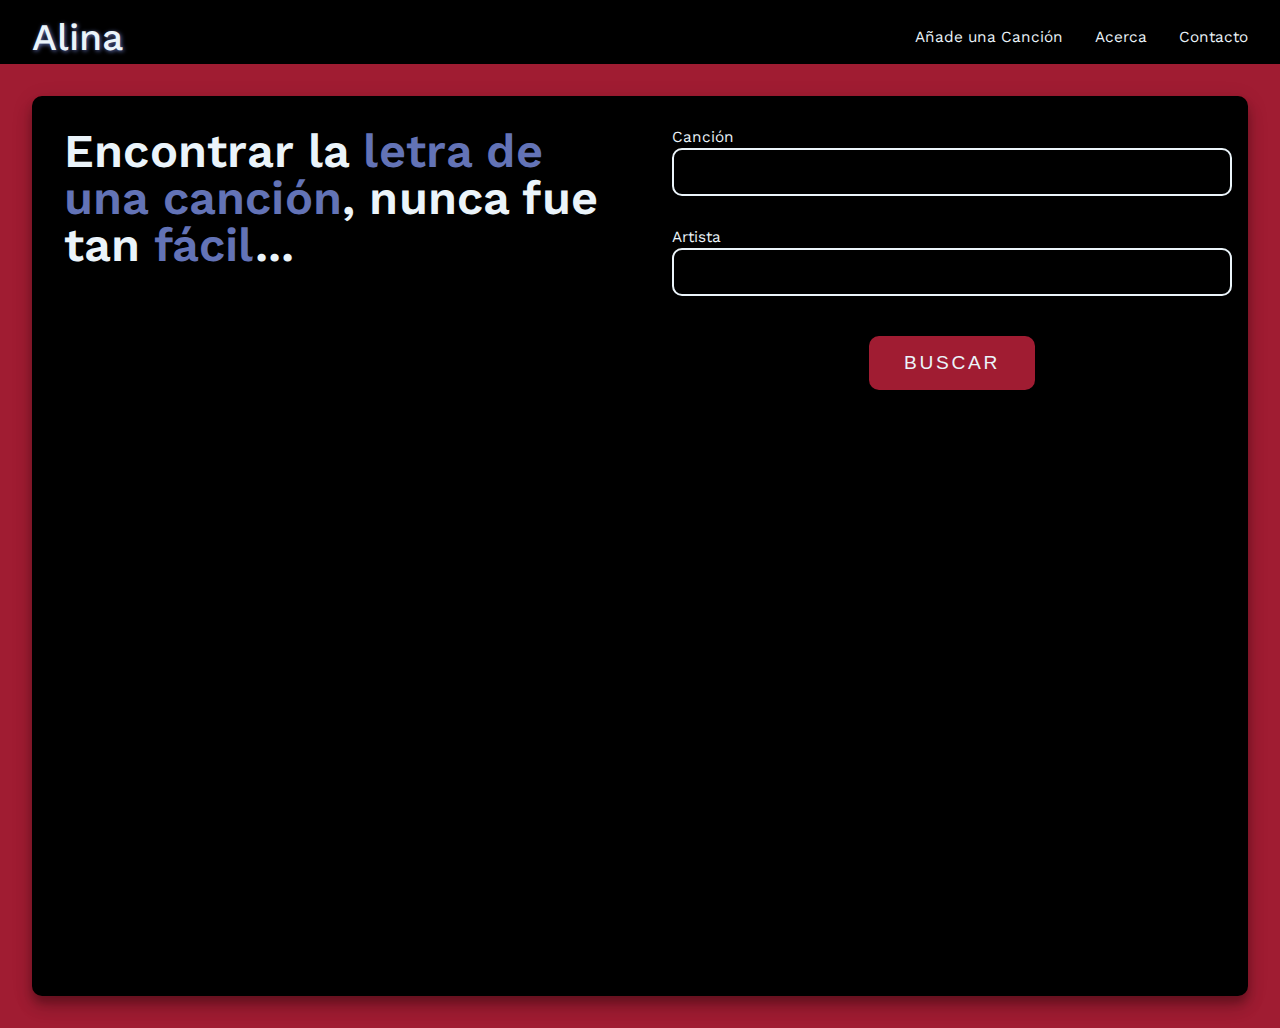
==== index.html @ 4f334a30 "first commit" ====
<!DOCTYPE html>
<html lang="en">

<head>
  <meta charset="UTF-8">
  <meta name="viewport" content="width=device-width, initial-scale=1.0">
  <meta name="application-name" content="Josué Cuevas">
  <meta name="theme-color" content="#a01c32">
  <meta property="og:type" content="web-app">
  <meta name="twitter:card" content="summary">
  <meta name="twitter:site" content="alina.app">
  <!--  -->
  <meta property="og:title" content="alina.app">
  <meta property="og:description"
    content="Una web app desarrollada para facilitar la búsqueda de la letra de tus canciones favoritas de una manera rápida, sencilla y cómoda. Al mismo tiempo este software te brinda información adicional sobre el artista que estás buscando !Todo en un mismo sitio!">
  <meta property="og:image" content="https://alina.netlify.app/assets/banner.png">
  <meta property="og:url" content="https://alina.netlify.app/">
  <meta content="https://alina.netlify.app/" property="twtter:url">
  <meta content="https://alina.netlify.app/assets/banner.png" property="twitter:image">
  <meta name="twitter:title" property="og:title" contet="alina.app">
  <meta
    content="Una web app desarrollada para facilitar la búsqueda de la letra de tus canciones favoritas de una manera rápida, sencilla y cómoda. Al mismo tiempo este software te brinda información adicional sobre el artista que estás buscando !Todo en un mismo sitio!"
    name="twtter:description" property="og:description">
  <meta name="description"
    content="Una web app desarrollada para facilitar la búsqueda de la letra de tus canciones favoritas de una manera rápida, sencilla y cómoda. Al mismo tiempo este software te brinda información adicional sobre el artista que estás buscando !Todo en un mismo sitio!">
  <link rel="canonical" href="https://alina.netlify.app/">
  <!--  -->
  <link rel="preload" as="style" href="./css/style.css">
  <link rel="preload" as="script" href="./js/index.js">
  <link rel="icon" type="image/svg" href="./assets/favicon.svg">
  <link rel="author" href="./humans.txt">
  <link rel="apple-touch-icon" href="./assets/favicon.svg">
  <link rel="preconnect" href="https://fonts.googleapis.com">
  <link rel="preconnect" href="https://fonts.gstatic.com" crossorigin>
  <link href="https://fonts.googleapis.com/css2?family=Work+Sans:ital,wght@0,400;0,500;0,600;1,700&display=swap"
    rel="stylesheet">
  <link rel="stylesheet"
    href="https://fonts.googleapis.com/css2?family=Material+Symbols+Outlined:opsz,wght,FILL,GRAD@48,400,0,0" />
  <link rel="stylesheet" href="./css/style.css">
  <title>Alina.app</title>
</head>

<body>
  <header class="header">
    <nav class="nav-header">
      <a class="title" href="./">Alina</a>
      <button class="btn-menu flex f-dir-col jc-s-start" type="button">
        <span class="material-symbols-outlined icon-menu">
          menu
        </span>
      </button>
      <section class="desktop-menu">
        <a id="add-a-song">Añade una Canción</a>
        <a href="./acerca/">Acerca </a>
        <a href="./contacto/">Contacto </a>
      </section>
    </nav>
    <div id="menu-hidden" class="menu-hidden">
      <section class="menu-screen"></section>
      <section id="menu" class="menu">
        <button class="btn-menu flex f-dir-col jc-s-start" type="button">
          <span class="material-symbols-outlined icon-menu">
            close
          </span>
        </button>
        <article class=" item-menu m-top-2r"><a id="download-app">Descarga la App <span
              class="material-symbols-outlined menu-icon" id="download-app">
              download
            </span></a></article>
        <article class="item-menu"><a id="add-a-song">Añade una Canción <span
              class="material-symbols-outlined menu-icon" id="add-a-song">
              library_add
            </span></a></article>
        <article class="item-menu"><a href="./acerca/">Acerca <span class="material-symbols-outlined menu-icon">
              info
            </span></a></article>
        <article class="item-menu"><a href="./contacto/">Contacto <span class="material-symbols-outlined menu-icon">
              chat
            </span></a></article>
      </section>
    </div>
  </header>
  <main class="main">
    <section class="desktop-request">
      <h1 class="welcome-text">Encontrar la <span class="third-color">letra de una canción</span>, nunca fue tan <span
          class="third-color">fácil</span>...</h1>
      <form id="form-song" class="song-form">
        <label for="song" class="f-s-12px"> Canción</label>
        <input type="text" name="song" id="song" required autocomplete="off">
        <label for="artist" class="m-top-2r f-s-12px"> Artista</label>
        <input type="text" name="artist" id="artist" required autocomplete="off">
        <input type="submit" value="Buscar" class="btn-submit">
      </form>
    </section>
    <img src="./assets/three-dots.svg" alt="Cargando..." id="loader" class="loader d-none">
    <section class="request">
      <article id="song-answer" class="song-answer"></article>
      <article id="artist-answer" class="artist-answer"></article>
    </section>
  </main>
  <script src="./js/index.js" type="module"></script>
</body>

</html>
---- css/style.css ----
/* @link https://utopia.fyi/type/calculator?c=320,21,1.2,1140,24,1.25,5,4,&s=0.75|0.5|0.25,1.5|2|3|4|6,s-l */
/* ******* Custom Properties ***** */

:root {
  --step--4: clamp(0.61rem, calc(0.64rem + -0.04vw), 0.63rem);
  --step--3: clamp(0.77rem, calc(0.76rem + 0.02vw), 0.76rem);
  --step--2: clamp(0.96rem, calc(0.89rem + 0.1vw), 0.91rem);
  --step--1: clamp(1.2rem, calc(1.05rem + 0.21vw), 1.09rem);
  --step-0: clamp(1.31rem, calc(1.24rem + 0.37vw), 1.5rem);
  --step-1: clamp(1.58rem, calc(1.46rem + 0.59vw), 1.88rem);
  --step-2: clamp(1.89rem, calc(1.71rem + 0.89vw), 2.34rem);
  --step-3: clamp(2.27rem, calc(2.01rem + 1.29vw), 2.93rem);
  --step-4: clamp(2.72rem, calc(2.36rem + 1.83vw), 3.66rem);
  --step-5: clamp(3.27rem, calc(2.75rem + 2.56vw), 4.58rem);

  --main-font: "Work Sans", sans-serif;
  --bg-parent-color: #a01c32;
  --bg-parent-alpha-color: #a01c32bf;
  --bg-color: #000;
  --bg-alpha-color: #000000bf;
  --border-color: #6373b6;
  --border-alpha-color: #6373b6bf;
  --text-color: #ebf4fa;
  --text-alpha-color: #ebf4fabf;

  /* Gray-scale */

  --white-color: #fff;
  --gray-light-color: #f3f3f3;
  --gray-color: #ccc;
  --gray-dark-color: #666;
  --black-color: #000;

  --white-alpha-color: #ffffff80;
  --black-alpha-color: #12121202;
}

/* ********* Reset ******* */

html {
  box-sizing: border-box;
  font-size: 16px;
  font-family: var(--main-font);
  line-height: 1.3;
  scroll-behavior: smooth;
  background-color: var(--bg-parent-color);
  color: var(--text-color);
}

*,
*::after,
*::before {
  box-sizing: inherit;
}

body {
  margin: 0;
  overflow-x: hidden;
}

a {
  text-decoration: none;
}

h1,
h2,
h3,
h4,
h5 {
  margin: 0 auto;
}

img {
  width: 100%;
  height: auto;
}

/* ****** Componenetes ****** */

.btn:hover,
.btn-menu:hover,
.btn-submit:hover {
  opacity: 0.9;
  cursor: pointer;
}

.btn-submit {
  max-width: 100.31px;
  max-height: 52px;
  width: 30vw;
  height: 15vw;
  margin-top: 2.5rem;
  align-self: center;
  border-radius: 10px;
  border: 0;
  font-size: var(--step--3);
  line-height: 1rem;
  letter-spacing: 1.35px;
  text-transform: uppercase;
  font-weight: 500;
  color: var(--text-color);
  background-color: var(--bg-parent-color);
  box-shadow: 0px 6px 10px rgba(0, 0, 0, 0.14), 0px 1px 18px rgba(0, 0, 0, 0.12),
    0px 3px 5px rgba(0, 0, 0, 0.2);
}

.header {
  position: sticky;
  width: 100%;
  height: 4rem;
  background-color: var(--bg-color);
}
.loader {
  display: block;
  width: 10vw;
  height: 2rem;
  margin: 2rem auto;
}
.main {
  min-height: 100vh;
  margin: 1rem;
  border-radius: 10px;
  background-color: var(--bg-color);
  box-shadow: 0px 12px 17px rgba(0, 0, 0, 0.14),
    0px 5px 22px rgba(0, 0, 0, 0.12), 0px 7px 8px rgba(0, 0, 0, 0.2);
}
@media screen and (min-width: 520px) {
  .main-x {
    margin-left: auto !important;
    margin-right: auto !important;
  }
}

.menu-container {
  flex-direction: column;
}

/* ****** Utilities ****** */
.a-item-center {
  align-items: center;
}

.bg-first-color {
  background-color: var(--bg-parent-color) !important;
}

.bg-second-color {
  background-color: var(--bg-color) !important;
}

.bg-third-color {
  background-color: var(--border-color) !important;
}

.bg-color-gray {
  background-color: var(--gray-light-color) !important;
}

.bold {
  font-weight: bold !important;
}
.d-none {
  display: none;
}
.flex {
  display: flex !important;
}
.f-center {
  justify-content: center !important;
}
.f-dir-col {
  flex-direction: column;
}
.f-s-12px {
  font-size: var(--step--3);
}
.f-wrap {
  flex-wrap: wrap !important;
}
.h-25vw {
  height: 25vw !important;
}
.h-50vw {
  height: 50vw !important;
}
.inline {
  display: inline !important;
}
.jc-s-between {
  justify-content: space-between !important;
}
.jc-s-end {
  justify-content: end !important;
}
.jc-s-evenly {
  justify-content: space-evenly !important;
}
.jc-s-start {
  justify-content: start !important;
}
.m-0 {
  margin: 0 !important;
}
.m-top-1r {
  margin-top: 1rem !important;
}
.m-top-2r {
  margin-top: 2rem !important;
}
.m-right-2r {
  margin-right: 2rem !important;
}
.m-bottom-1r {
  margin-bottom: 1rem !important;
}
.max-w-480 {
  max-width: 480px !important;
}
.radius-50 {
  border-radius: 50% !important;
}

.radius-10px {
  border-radius: 10px !important;
}
.p-0 {
  padding: 0 !important;
}
.p-1r {
  padding: 1rem !important;
}
.sm-icon {
  font-size: var(--step-1);
}
.t-color {
  color: var(--text-color);
}
.t-center {
  text-align: center !important;
}
.t-shadow-fsx {
  text-shadow: 0.6px 0.6px 4px var(--border-color);
}
.third-color {
  color: var(--border-color);
}

.w-25vw {
  width: 25vw !important;
}
.w-45 {
  width: 45% !important;
}
.w-50vw {
  width: 50vw !important;
}
.w-80 {
  width: 80% !important;
}
.w-100 {
  width: 100% !important;
}
.z-i--1 {
  z-index: -1;
}
/* ****** Site Styles ***** */

/* Header */

.btn-menu {
  width: var(--step-3);
  height: var(--step-3);
  padding: 0;
  border: 0;
  background-color: transparent;
}
.desktop-menu {
  display: none;
}
.icon-menu {
  width: 2rem;
  height: 2rem;
  font-size: var(--step-3) !important;
  align-self: center;
  color: var(--text-color);
}

/* starts menu */

.item-menu {
  margin-bottom: 1.5rem;
}

.item-menu a {
  display: flex;
  justify-content: space-between;
  align-items: center;
  width: 55vw;
  height: 10.31vw;
  padding-left: 0.5rem;
  color: var(--text-color);
  cursor: pointer;
}

.menu {
  position: absolute;
  top: 0;
  right: 0;
  z-index: 999;
  display: flex;
  flex-flow: column nowrap;
  align-items: flex-end;
  width: 65vw;
  height: 100vh;
  padding: 0.8rem 2rem;
  color: var(--text-color);
  background-color: var(--bg-color);
}
.menu-hidden {
  position: fixed;
  top: 0;
  right: 0;
  bottom: 0;
  left: 0;
  transform: translateX(100%);
  transition: transform 200ms ease-in-out;
}
.menu-screen {
  position: fixed;
  top: 0;
  right: 0;
  bottom: 0;
  left: 0;
  z-index: 998;
  background-color: var(--bg-alpha-color);
}

.show {
  transform: translateX(0);
  transition: transform 200ms ease-in-out;
}

/*end menu*/

.nav-header {
  padding: 0.8rem 2rem;
  display: flex;
  flex-wrap: wrap;
  justify-content: space-between;
}

.title {
  font-size: var(--step-1);
  font-weight: 500;
  text-shadow: 0.6px 0.6px 4px var(--border-color);
  color: var(--text-color);
}

/* end header */

/* Main */

/*-- start request */
.artist-answer,
.song-answer {
  margin: 2rem 1rem;
}
.artist-answer h2,
.song-title {
  font-weight: 500;
  font-size: var(--step-3);
  line-height: 38px;
  color: var(--text-color);
}
.artist-answer img {
  display: block;
  padding: 1rem;
  margin-left: auto;
  margin-right: auto;
}

.artist-answer p {
  text-align: left;
  padding-bottom: 1rem;
  font-weight: 400;
  font-size: var(--step--1);
  line-height: 22px;
}

.lyrics {
  margin: 1rem;
  font-weight: 400;
  font-size: var(--step--1);
  line-height: 19px;
  white-space: pre-wrap;
}

/* ---error request */
.sorry-message {
  font-style: normal;
  font-weight: 400;
  font-size: var(--step-3);
  line-height: 38px;
}
.error-message {
  font-weight: 400;
  font-size: var(--step--1);
  line-height: 19px;
}
/* ---end error request */
/*-- end request */
.song-form {
  display: flex;
  flex-flow: column wrap;
  align-items: flex-start;
  height: auto;
  padding: 0;
  margin-left: 1rem;
  margin-right: 1rem;
}

.song-form input[type="text"] {
  width: 100%;
  height: 3rem;
  padding: 1rem;
  flex-grow: 0;
  order: 0;
  border: 2px solid var(--text-color);
  border-radius: 10px;
  font-size: var(--step-0);
  background-color: transparent;
  color: var(--text-color);
}

.song-form input[type="text"]:focus {
  border-color: var(--border-color);
  outline: var(--border-color);
}

.welcome-text,
.about h1 {
  padding: 2rem 1rem;
  font-weight: 600;
  font-size: var(--step-3);
  line-height: var(--step-3);
  letter-spacing: 0.18px;
  color: var(--text-color);
}

/*--about page styles  */
.about cite {
  position: relative;
  display: block;
  font-style: normal;
  font-size: var(--step--3);
  text-align: end;
}
.about h2 {
  font-size: var(--step-1);
}

.about p {
  font-size: var(--step--1);
}

/*--about page styles ends */

/* main ends */
/* Tablet design */

@media screen and (min-width: 768px) {
  /* header */

  .btn-menu {
    width: var(--step-4);
    height: var(--step-4);
    margin-right: 0.5rem;
  }

  .icon-menu {
    font-size: var(--step-4) !important;
  }

  .header {
    height: 5rem;
  }
  .title {
    font-size: var(--step-3);
  }
  /* menu */

  .menu {
    width: 36.89vw;
  }
  .item-menu {
    width: 100%;
  }
  .item-menu a {
    width: 100%;
  }

  /* main */
  .main {
    margin: 3rem 2rem 2rem 2rem;
  }

  /* --start form */
  .song-form label {
    font-size: var(--step--2);
  }
  .btn-submit {
    max-width: 17.7vw;
    max-height: 9.17vw;
    align-self: flex-end;
    font-size: var(--step--1);
    letter-spacing: 2.7px;
  }
  /* --end form */
  /* --request */
  .request {
    display: grid;
    grid-template-columns: repeat(auto-fit, minmax(306px, 1fr));
    gap: 2rem;
  }
  /* --end request */

  .welcome-text {
    width: 58.73vw;
    margin-left: 0;
  }
}

/* Desktop Design */

@media screen and (min-width: 1024px) {
  /* header */
  .btn-menu {
    display: none !important;
  }
  .desktop-menu {
    display: flex;
    justify-content: center;
    align-items: center;
    gap: 2rem;
  }
  .desktop-menu a {
    font-size: var(--step--2);
    line-height: 19px;
    color: var(--text-color);
    cursor: pointer;
  }
  .desktop-menu a:hover {
    color: var(--text-alpha-color);
  }
  .header {
    height: 4rem;
  }
  .nav-header {
    height: 4rem;
    max-width: 1280px;
  }
  .title {
    font-size: var(--step-2);
  }
  /* main */

  .desktop-request {
    display: grid;
    grid-template-columns: repeat(auto-fit, minmax(306px, 1fr));
    gap: 2rem;
  }

  .loader {
    position: absolute;
    max-width: 80px;
    left: 45%;
  }
  .main {
    margin: 2rem;
    max-width: 1280px;
  }
  .welcome-text {
    width: 47.42vw;
    padding: 2rem;
  }
  /* form */

  .song-form {
    margin-top: 2rem;
  }

  .btn-submit {
    max-width: 12.94vw;
    max-height: 4.25vw;
    align-self: center;
  }
}

@media screen and (min-width: 1361px) {
  .nav-header,
  .main {
    margin-left: auto !important;
    margin-right: auto !important;
  }
  .welcome-text {
    max-width: 506px;
  }
  .btn-submit {
    max-width: 207.09px;
    max-height: 68.02px;
  }
}
---- css/style.css ----
/* @link https://utopia.fyi/type/calculator?c=320,21,1.2,1140,24,1.25,5,4,&s=0.75|0.5|0.25,1.5|2|3|4|6,s-l */
/* ******* Custom Properties ***** */

:root {
  --step--4: clamp(0.61rem, calc(0.64rem + -0.04vw), 0.63rem);
  --step--3: clamp(0.77rem, calc(0.76rem + 0.02vw), 0.76rem);
  --step--2: clamp(0.96rem, calc(0.89rem + 0.1vw), 0.91rem);
  --step--1: clamp(1.2rem, calc(1.05rem + 0.21vw), 1.09rem);
  --step-0: clamp(1.31rem, calc(1.24rem + 0.37vw), 1.5rem);
  --step-1: clamp(1.58rem, calc(1.46rem + 0.59vw), 1.88rem);
  --step-2: clamp(1.89rem, calc(1.71rem + 0.89vw), 2.34rem);
  --step-3: clamp(2.27rem, calc(2.01rem + 1.29vw), 2.93rem);
  --step-4: clamp(2.72rem, calc(2.36rem + 1.83vw), 3.66rem);
  --step-5: clamp(3.27rem, calc(2.75rem + 2.56vw), 4.58rem);

  --main-font: "Work Sans", sans-serif;
  --bg-parent-color: #a01c32;
  --bg-parent-alpha-color: #a01c32bf;
  --bg-color: #000;
  --bg-alpha-color: #000000bf;
  --border-color: #6373b6;
  --border-alpha-color: #6373b6bf;
  --text-color: #ebf4fa;
  --text-alpha-color: #ebf4fabf;

  /* Gray-scale */

  --white-color: #fff;
  --gray-light-color: #f3f3f3;
  --gray-color: #ccc;
  --gray-dark-color: #666;
  --black-color: #000;

  --white-alpha-color: #ffffff80;
  --black-alpha-color: #12121202;
}

/* ********* Reset ******* */

html {
  box-sizing: border-box;
  font-size: 16px;
  font-family: var(--main-font);
  line-height: 1.3;
  scroll-behavior: smooth;
  background-color: var(--bg-parent-color);
  color: var(--text-color);
}

*,
*::after,
*::before {
  box-sizing: inherit;
}

body {
  margin: 0;
  overflow-x: hidden;
}

a {
  text-decoration: none;
}

h1,
h2,
h3,
h4,
h5 {
  margin: 0 auto;
}

img {
  width: 100%;
  height: auto;
}

/* ****** Componenetes ****** */

.btn:hover,
.btn-menu:hover,
.btn-submit:hover {
  opacity: 0.9;
  cursor: pointer;
}

.btn-submit {
  max-width: 100.31px;
  max-height: 52px;
  width: 30vw;
  height: 15vw;
  margin-top: 2.5rem;
  align-self: center;
  border-radius: 10px;
  border: 0;
  font-size: var(--step--3);
  line-height: 1rem;
  letter-spacing: 1.35px;
  text-transform: uppercase;
  font-weight: 500;
  color: var(--text-color);
  background-color: var(--bg-parent-color);
  box-shadow: 0px 6px 10px rgba(0, 0, 0, 0.14), 0px 1px 18px rgba(0, 0, 0, 0.12),
    0px 3px 5px rgba(0, 0, 0, 0.2);
}

.header {
  position: sticky;
  width: 100%;
  height: 4rem;
  background-color: var(--bg-color);
}
.loader {
  display: block;
  width: 10vw;
  height: 2rem;
  margin: 2rem auto;
}
.main {
  min-height: 100vh;
  margin: 1rem;
  border-radius: 10px;
  background-color: var(--bg-color);
  box-shadow: 0px 12px 17px rgba(0, 0, 0, 0.14),
    0px 5px 22px rgba(0, 0, 0, 0.12), 0px 7px 8px rgba(0, 0, 0, 0.2);
}
@media screen and (min-width: 520px) {
  .main-x {
    margin-left: auto !important;
    margin-right: auto !important;
  }
}

.menu-container {
  flex-direction: column;
}

/* ****** Utilities ****** */
.a-item-center {
  align-items: center;
}

.bg-first-color {
  background-color: var(--bg-parent-color) !important;
}

.bg-second-color {
  background-color: var(--bg-color) !important;
}

.bg-third-color {
  background-color: var(--border-color) !important;
}

.bg-color-gray {
  background-color: var(--gray-light-color) !important;
}

.bold {
  font-weight: bold !important;
}
.d-none {
  display: none;
}
.flex {
  display: flex !important;
}
.f-center {
  justify-content: center !important;
}
.f-dir-col {
  flex-direction: column;
}
.f-s-12px {
  font-size: var(--step--3);
}
.f-wrap {
  flex-wrap: wrap !important;
}
.h-25vw {
  height: 25vw !important;
}
.h-50vw {
  height: 50vw !important;
}
.inline {
  display: inline !important;
}
.jc-s-between {
  justify-content: space-between !important;
}
.jc-s-end {
  justify-content: end !important;
}
.jc-s-evenly {
  justify-content: space-evenly !important;
}
.jc-s-start {
  justify-content: start !important;
}
.m-0 {
  margin: 0 !important;
}
.m-top-1r {
  margin-top: 1rem !important;
}
.m-top-2r {
  margin-top: 2rem !important;
}
.m-right-2r {
  margin-right: 2rem !important;
}
.m-bottom-1r {
  margin-bottom: 1rem !important;
}
.max-w-480 {
  max-width: 480px !important;
}
.radius-50 {
  border-radius: 50% !important;
}

.radius-10px {
  border-radius: 10px !important;
}
.p-0 {
  padding: 0 !important;
}
.p-1r {
  padding: 1rem !important;
}
.sm-icon {
  font-size: var(--step-1);
}
.t-color {
  color: var(--text-color);
}
.t-center {
  text-align: center !important;
}
.t-shadow-fsx {
  text-shadow: 0.6px 0.6px 4px var(--border-color);
}
.third-color {
  color: var(--border-color);
}

.w-25vw {
  width: 25vw !important;
}
.w-45 {
  width: 45% !important;
}
.w-50vw {
  width: 50vw !important;
}
.w-80 {
  width: 80% !important;
}
.w-100 {
  width: 100% !important;
}
.z-i--1 {
  z-index: -1;
}
/* ****** Site Styles ***** */

/* Header */

.btn-menu {
  width: var(--step-3);
  height: var(--step-3);
  padding: 0;
  border: 0;
  background-color: transparent;
}
.desktop-menu {
  display: none;
}
.icon-menu {
  width: 2rem;
  height: 2rem;
  font-size: var(--step-3) !important;
  align-self: center;
  color: var(--text-color);
}

/* starts menu */

.item-menu {
  margin-bottom: 1.5rem;
}

.item-menu a {
  display: flex;
  justify-content: space-between;
  align-items: center;
  width: 55vw;
  height: 10.31vw;
  padding-left: 0.5rem;
  color: var(--text-color);
  cursor: pointer;
}

.menu {
  position: absolute;
  top: 0;
  right: 0;
  z-index: 999;
  display: flex;
  flex-flow: column nowrap;
  align-items: flex-end;
  width: 65vw;
  height: 100vh;
  padding: 0.8rem 2rem;
  color: var(--text-color);
  background-color: var(--bg-color);
}
.menu-hidden {
  position: fixed;
  top: 0;
  right: 0;
  bottom: 0;
  left: 0;
  transform: translateX(100%);
  transition: transform 200ms ease-in-out;
}
.menu-screen {
  position: fixed;
  top: 0;
  right: 0;
  bottom: 0;
  left: 0;
  z-index: 998;
  background-color: var(--bg-alpha-color);
}

.show {
  transform: translateX(0);
  transition: transform 200ms ease-in-out;
}

/*end menu*/

.nav-header {
  padding: 0.8rem 2rem;
  display: flex;
  flex-wrap: wrap;
  justify-content: space-between;
}

.title {
  font-size: var(--step-1);
  font-weight: 500;
  text-shadow: 0.6px 0.6px 4px var(--border-color);
  color: var(--text-color);
}

/* end header */

/* Main */

/*-- start request */
.artist-answer,
.song-answer {
  margin: 2rem 1rem;
}
.artist-answer h2,
.song-title {
  font-weight: 500;
  font-size: var(--step-3);
  line-height: 38px;
  color: var(--text-color);
}
.artist-answer img {
  display: block;
  padding: 1rem;
  margin-left: auto;
  margin-right: auto;
}

.artist-answer p {
  text-align: left;
  padding-bottom: 1rem;
  font-weight: 400;
  font-size: var(--step--1);
  line-height: 22px;
}

.lyrics {
  margin: 1rem;
  font-weight: 400;
  font-size: var(--step--1);
  line-height: 19px;
  white-space: pre-wrap;
}

/* ---error request */
.sorry-message {
  font-style: normal;
  font-weight: 400;
  font-size: var(--step-3);
  line-height: 38px;
}
.error-message {
  font-weight: 400;
  font-size: var(--step--1);
  line-height: 19px;
}
/* ---end error request */
/*-- end request */
.song-form {
  display: flex;
  flex-flow: column wrap;
  align-items: flex-start;
  height: auto;
  padding: 0;
  margin-left: 1rem;
  margin-right: 1rem;
}

.song-form input[type="text"] {
  width: 100%;
  height: 3rem;
  padding: 1rem;
  flex-grow: 0;
  order: 0;
  border: 2px solid var(--text-color);
  border-radius: 10px;
  font-size: var(--step-0);
  background-color: transparent;
  color: var(--text-color);
}

.song-form input[type="text"]:focus {
  border-color: var(--border-color);
  outline: var(--border-color);
}

.welcome-text,
.about h1 {
  padding: 2rem 1rem;
  font-weight: 600;
  font-size: var(--step-3);
  line-height: var(--step-3);
  letter-spacing: 0.18px;
  color: var(--text-color);
}

/*--about page styles  */
.about cite {
  position: relative;
  display: block;
  font-style: normal;
  font-size: var(--step--3);
  text-align: end;
}
.about h2 {
  font-size: var(--step-1);
}

.about p {
  font-size: var(--step--1);
}

/*--about page styles ends */

/* main ends */
/* Tablet design */

@media screen and (min-width: 768px) {
  /* header */

  .btn-menu {
    width: var(--step-4);
    height: var(--step-4);
    margin-right: 0.5rem;
  }

  .icon-menu {
    font-size: var(--step-4) !important;
  }

  .header {
    height: 5rem;
  }
  .title {
    font-size: var(--step-3);
  }
  /* menu */

  .menu {
    width: 36.89vw;
  }
  .item-menu {
    width: 100%;
  }
  .item-menu a {
    width: 100%;
  }

  /* main */
  .main {
    margin: 3rem 2rem 2rem 2rem;
  }

  /* --start form */
  .song-form label {
    font-size: var(--step--2);
  }
  .btn-submit {
    max-width: 17.7vw;
    max-height: 9.17vw;
    align-self: flex-end;
    font-size: var(--step--1);
    letter-spacing: 2.7px;
  }
  /* --end form */
  /* --request */
  .request {
    display: grid;
    grid-template-columns: repeat(auto-fit, minmax(306px, 1fr));
    gap: 2rem;
  }
  /* --end request */

  .welcome-text {
    width: 58.73vw;
    margin-left: 0;
  }
}

/* Desktop Design */

@media screen and (min-width: 1024px) {
  /* header */
  .btn-menu {
    display: none !important;
  }
  .desktop-menu {
    display: flex;
    justify-content: center;
    align-items: center;
    gap: 2rem;
  }
  .desktop-menu a {
    font-size: var(--step--2);
    line-height: 19px;
    color: var(--text-color);
    cursor: pointer;
  }
  .desktop-menu a:hover {
    color: var(--text-alpha-color);
  }
  .header {
    height: 4rem;
  }
  .nav-header {
    height: 4rem;
    max-width: 1280px;
  }
  .title {
    font-size: var(--step-2);
  }
  /* main */

  .desktop-request {
    display: grid;
    grid-template-columns: repeat(auto-fit, minmax(306px, 1fr));
    gap: 2rem;
  }

  .loader {
    position: absolute;
    max-width: 80px;
    left: 45%;
  }
  .main {
    margin: 2rem;
    max-width: 1280px;
  }
  .welcome-text {
    width: 47.42vw;
    padding: 2rem;
  }
  /* form */

  .song-form {
    margin-top: 2rem;
  }

  .btn-submit {
    max-width: 12.94vw;
    max-height: 4.25vw;
    align-self: center;
  }
}

@media screen and (min-width: 1361px) {
  .nav-header,
  .main {
    margin-left: auto !important;
    margin-right: auto !important;
  }
  .welcome-text {
    max-width: 506px;
  }
  .btn-submit {
    max-width: 207.09px;
    max-height: 68.02px;
  }
}
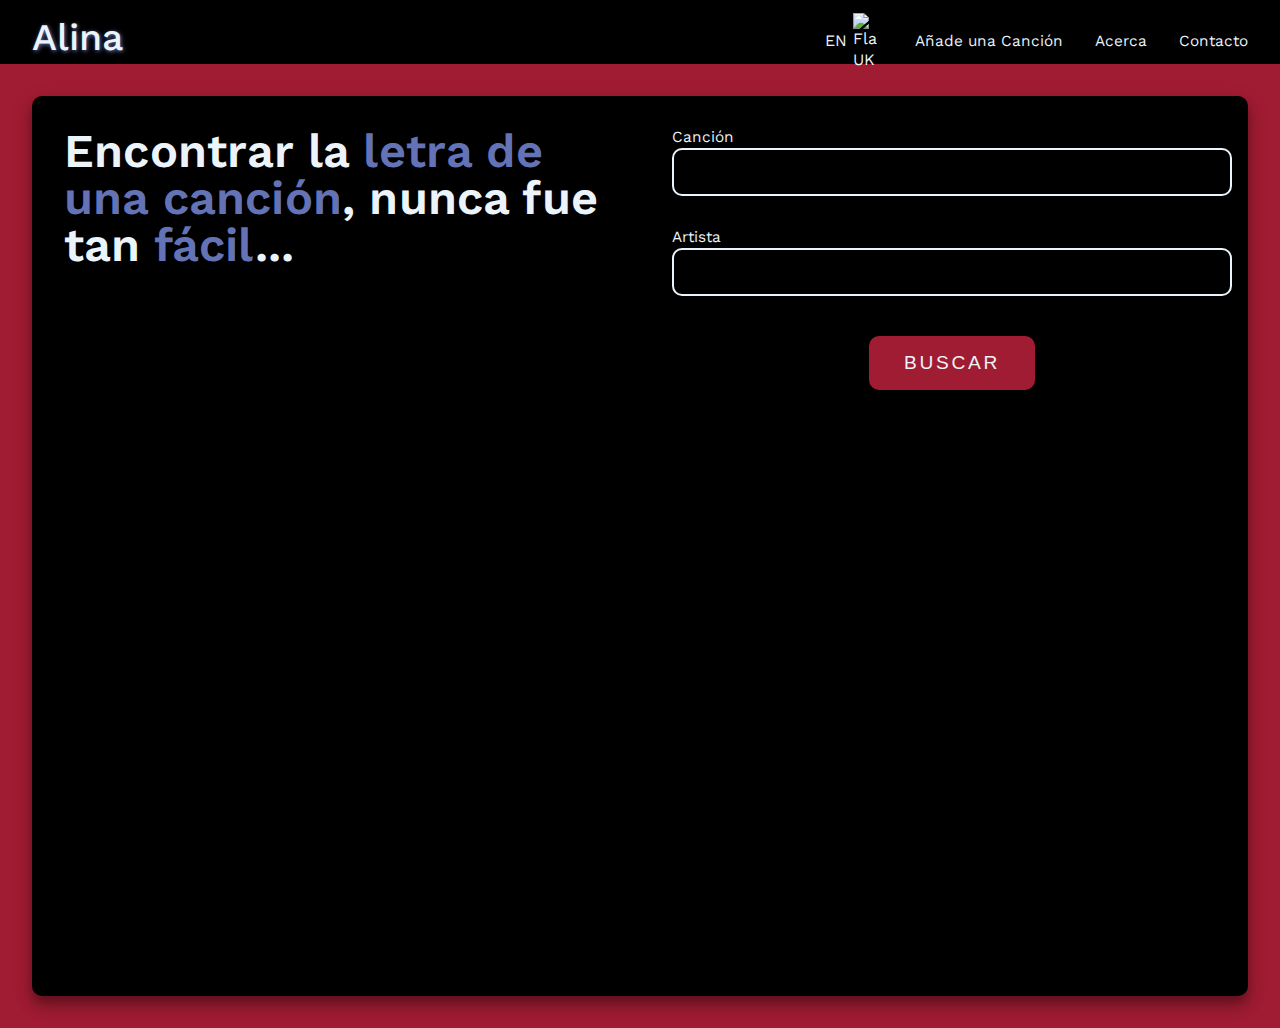
==== commit 8c580725: "adding PWA feature" ====
--- a/index.html
+++ b/index.html
@@ -5,31 +5,38 @@
   <meta charset="UTF-8">
   <meta name="viewport" content="width=device-width, initial-scale=1.0">
   <meta name="application-name" content="Josué Cuevas">
-  <meta name="theme-color" content="#a01c32">
+  <meta name="theme-color" content="#000">
   <meta property="og:type" content="web-app">
   <meta name="twitter:card" content="summary">
   <meta name="twitter:site" content="alina.app">
+  <meta name="MobileOptimized" content="width">
+  <meta name="HandheldFriendly" content="true">
+  <meta name="apple-mobile-web-app-capable" content="yes">
+  <meta name="apple-mobile-web-app-status-bar-style" content="black-translucent">
+  <link rel="shortcut icon" type="image/png" href="./assets/images/favicon.png">
+  <link rel="icon" type="image/svg" href="./assets/images/favicon.png">
+  <link rel="apple-touch-icon" href="./assets/images/favicon.png">
+  <link rel="apple-touch-startup-image" href="./assets/images/favicon.png">
+  <link rel="manifest" href="./manifest.json">
   <!--  -->
   <meta property="og:title" content="alina.app">
   <meta property="og:description"
     content="Una web app desarrollada para facilitar la búsqueda de la letra de tus canciones favoritas de una manera rápida, sencilla y cómoda. Al mismo tiempo este software te brinda información adicional sobre el artista que estás buscando !Todo en un mismo sitio!">
-  <meta property="og:image" content="https://alina.netlify.app/assets/banner.png">
-  <meta property="og:url" content="https://alina.netlify.app/">
-  <meta content="https://alina.netlify.app/" property="twtter:url">
-  <meta content="https://alina.netlify.app/assets/banner.png" property="twitter:image">
+  <meta property="og:image" content="https://alinna.netlify.app/assets/banner.png">
+  <meta property="og:url" content="https://alinna.netlify.app/">
+  <meta content="https://alinna.netlify.app/" property="twtter:url">
+  <meta content="https://alinna.netlify.app/assets/banner.png" property="twitter:image">
   <meta name="twitter:title" property="og:title" contet="alina.app">
   <meta
     content="Una web app desarrollada para facilitar la búsqueda de la letra de tus canciones favoritas de una manera rápida, sencilla y cómoda. Al mismo tiempo este software te brinda información adicional sobre el artista que estás buscando !Todo en un mismo sitio!"
     name="twtter:description" property="og:description">
   <meta name="description"
     content="Una web app desarrollada para facilitar la búsqueda de la letra de tus canciones favoritas de una manera rápida, sencilla y cómoda. Al mismo tiempo este software te brinda información adicional sobre el artista que estás buscando !Todo en un mismo sitio!">
-  <link rel="canonical" href="https://alina.netlify.app/">
+  <link rel="canonical" href="https://alinna.netlify.app/">
   <!--  -->
   <link rel="preload" as="style" href="./css/style.css">
   <link rel="preload" as="script" href="./js/index.js">
-  <link rel="icon" type="image/svg" href="./assets/favicon.svg">
   <link rel="author" href="./humans.txt">
-  <link rel="apple-touch-icon" href="./assets/favicon.svg">
   <link rel="preconnect" href="https://fonts.googleapis.com">
   <link rel="preconnect" href="https://fonts.gstatic.com" crossorigin>
   <link href="https://fonts.googleapis.com/css2?family=Work+Sans:ital,wght@0,400;0,500;0,600;1,700&display=swap"
@@ -44,16 +51,21 @@
   <header class="header">
     <nav class="nav-header">
       <a class="title" href="./">Alina</a>
-      <button class="btn-menu flex f-dir-col jc-s-start" type="button">
-        <span class="material-symbols-outlined icon-menu">
-          menu
-        </span>
-      </button>
-      <section class="desktop-menu">
-        <a id="add-a-song">Añade una Canción</a>
-        <a href="./acerca/">Acerca </a>
-        <a href="./contacto/">Contacto </a>
-      </section>
+      <article class="flex">
+        <a class="en-version" href="./en">EN <img class="w-1_5r"
+            src="https://emojipedia-us.s3.dualstack.us-west-1.amazonaws.com/thumbs/72/twitter/322/flag-united-kingdom_1f1ec-1f1e7.png"
+            alt="Flag: UK"></a>
+        <button class="btn-menu flex f-dir-col jc-s-start" type="button">
+          <span class="material-symbols-outlined icon-menu">
+            menu
+          </span>
+        </button>
+        <section class="desktop-menu">
+          <a id="add-a-song">Añade una Canción</a>
+          <a href="./acerca/">Acerca </a>
+          <a href="./contacto/">Contacto </a>
+        </section>
+      </article>
     </nav>
     <div id="menu-hidden" class="menu-hidden">
       <section class="menu-screen"></section>
@@ -99,6 +111,7 @@
     </section>
   </main>
   <script src="./js/index.js" type="module"></script>
+  <script src="./script.js"></script>
 </body>
 
 </html>--- a/css/style.css
+++ b/css/style.css
@@ -244,7 +244,9 @@
 .third-color {
   color: var(--border-color);
 }
-
+.w-1_5r {
+  width: 1.5rem !important;
+}
 .w-25vw {
   width: 25vw !important;
 }
@@ -276,6 +278,15 @@
 }
 .desktop-menu {
   display: none;
+}
+.en-version {
+  position: relative;
+  right: 2rem;
+  width: 4rem;
+  display: flex;
+  align-items: center;
+  justify-content: space-evenly;
+  color: var(--text-color);
 }
 .icon-menu {
   width: 2rem;
@@ -450,6 +461,7 @@
 /*--about page styles  */
 .about cite {
   position: relative;
+  margin-top: 2rem;
   display: block;
   font-style: normal;
   font-size: var(--step--3);
--- a/css/style.css
+++ b/css/style.css
@@ -244,7 +244,9 @@
 .third-color {
   color: var(--border-color);
 }
-
+.w-1_5r {
+  width: 1.5rem !important;
+}
 .w-25vw {
   width: 25vw !important;
 }
@@ -276,6 +278,15 @@
 }
 .desktop-menu {
   display: none;
+}
+.en-version {
+  position: relative;
+  right: 2rem;
+  width: 4rem;
+  display: flex;
+  align-items: center;
+  justify-content: space-evenly;
+  color: var(--text-color);
 }
 .icon-menu {
   width: 2rem;
@@ -450,6 +461,7 @@
 /*--about page styles  */
 .about cite {
   position: relative;
+  margin-top: 2rem;
   display: block;
   font-style: normal;
   font-size: var(--step--3);
